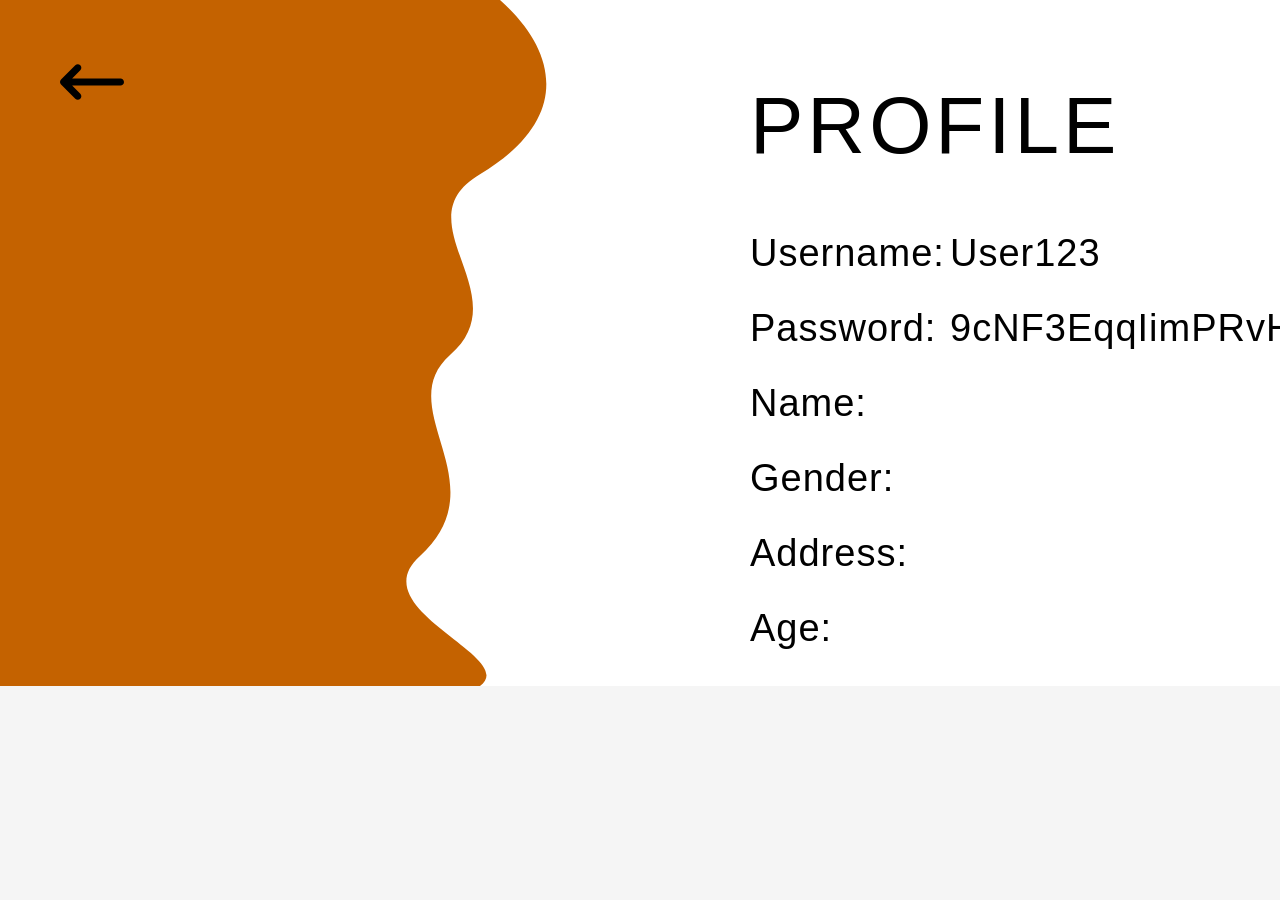
==== profile info.html @ e28e8337 "Add files via upload" ====
<!DOCTYPE html>
<html lang="en">
<head>
  <meta charset="UTF-8">
  <meta name="viewport" content="width=device-width, initial-scale=1.0">
  <title>PROFILE</title>
  <style>
    * {
      box-sizing: border-box;
      margin: 0;
      padding: 0;
      font-family: 'League Gothic', 'Arial Narrow', sans-serif;
    }

    body {
      background-color: #f5f5f5;
      min-height: 10px;
      display: flex;
      justify-content: center;
      align-items: center;
    }

    .canvas-container {
      position: relative;
      width: 1700px;
      height: 686px;
      background-color: #ffffff;
      overflow: hidden;
    }

    /* Organic Organic Left Shape (SVG Overlay) */
    .shape-overlay {
      position: absolute;
      top: 0;
      left: 0;
      width: 600px;
      height: 100%;
      pointer-events: none;
    }

    /* Back Arrow Button */
    .back-button {
      position: absolute;
      top: 50px;
      left: 60px;
      background: none;
      border: none;
      cursor: pointer;
      z-index: 10;
    }

    .back-button svg {
      width: 64px;
      height: 64px;
      fill: #000000;
    }

    /* Right Side Profile Details */
    .content-area {
      position: absolute;
      top: 80px;
      left: 750px;
      display: flex;
      flex-direction: column;
      align-items: flex-start;
    }

    .profile-title {
      font-family: 'Trebuchet MS', 'Lucida Sans Unicode', 'Lucida Grande', 'Lucida Sans', Arial, sans-serif;
      font-size: 80px;
      font-weight: 400;
      letter-spacing: 4px;
      color: #000000;
      text-transform:none;
      margin-bottom: 60px;
    }

    .info-table {
      display: grid;
      grid-template-columns: 200px 300px;
      row-gap: 32px;
      font-size: 38px;
      color: #000000;
      letter-spacing: 1px;
    }

    .label {
      font-weight: 400;
    }

    .value {
      font-weight: 400;
    }
  </style>
</head>
<body>

  <div class="canvas-container">
    <!-- SVG Vector matching the exact organic curved left banner -->
    <svg class="shape-overlay" viewBox="0 0 600 1024" preserveAspectRatio="none">
      <path d="M 0,0 
               L 500,0 
               C 560,80 570,180 480,260 
               C 400,330 520,440 450,530 
               C 390,610 500,720 420,830 
               C 360,910 520,980 480,1024 
               L 0,1024 Z" 
            fill="#c46200" />
    </svg>

    <!-- Arrow Icon -->
     <a href="Susu Log in Landing after .html">
      <button class="back-button" aria-label="Go Back">
        <svg xmlns="http://www.w3.org/2000/svg" viewBox="0 0 576 512">
          <path d="M9.4 233.4c-12.5 12.5-12.5 32.8 0 45.3l128 128c12.5 12.5 32.8 12.5 45.3 0s12.5-32.8 0-45.3L109.3 288 544 288c17.7 0 32-14.3 32-32s-14.3-32-32-32l-434.7 0 73.4-73.4c12.5-12.5 12.5-32.8 0-45.3s-32.8-12.5-45.3 0l-128 128z"/>
        </svg>
      </button>
    </a>

    <!-- Details Section -->
    <div class="content-area">
      <h1 class="profile-title">PROFILE</h1>

      <div class="info-table">
        <span class="label">Username:</span>
        <span class="value">User123</span>

        <span class="label">Password:</span>
        <span class="value" id="passwordField"></span>

        <span class="label">Name:</span>
        <span class="value" id="getName">Name</span>

        <span class="label">Gender:</span>
        <span class="value" id="getGender">Gender</span>

        <span class="label">Address:</span>
        <span class="value" id="getAddress">Address</span>

        <span class="label">Age:</span>
        <span class="value" id="getAge">Age</span>
      </div>
    </div>
  </div>

  <script>
    const urlParams = new URLSearchParams(window.location.search);

    const name = urlParams.get('name')
    const gender = urlParams.get('gender')
    const age = urlParams.get('age')
    const address = urlParams.get('address')

    document.getElementById('getName'). innerText = name;
    document.getElementById('getGender'). innerText = gender;
    document.getElementById('getAge'). innerText = age;
    document.getElementById('getAddress'). innerText = address;
    
    (function generatePasswordImmeadiately() {
      const length =16;
      const charset = "abcdefghijklmnopqrstuvwxyzABCDEFGHIJKLMNOPQRSTUVWXYZ0123456789";
      let password = "";

      const randomValues = new Uint32Array(length);
      window.crypto.getRandomValues(randomValues);

      for (let i = 0; i < length; i++) {
        password += charset[randomValues[i] % charset.length];
      }

      document.getElementById("passwordField").textContent = password;
    })();

  </script>

</body>
</html>
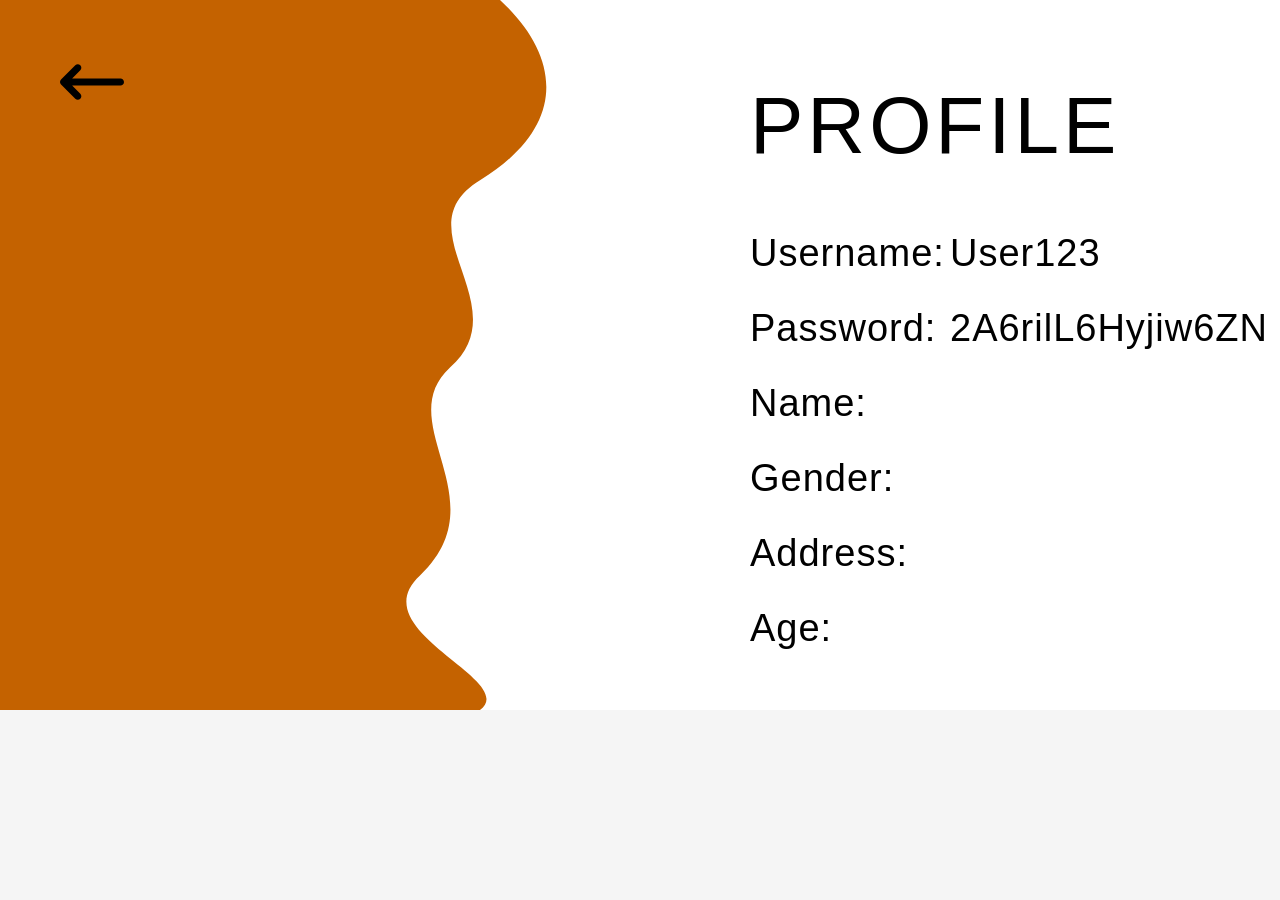
==== commit a160aca4: "update profile" ====
--- a/profile info.html
+++ b/profile info.html
@@ -1,177 +1,201 @@
-<!DOCTYPE html>
-<html lang="en">
-<head>
-  <meta charset="UTF-8">
-  <meta name="viewport" content="width=device-width, initial-scale=1.0">
-  <title>PROFILE</title>
-  <style>
-    * {
-      box-sizing: border-box;
-      margin: 0;
-      padding: 0;
-      font-family: 'League Gothic', 'Arial Narrow', sans-serif;
-    }
-
-    body {
-      background-color: #f5f5f5;
-      min-height: 10px;
-      display: flex;
-      justify-content: center;
-      align-items: center;
-    }
-
-    .canvas-container {
-      position: relative;
-      width: 1700px;
-      height: 686px;
-      background-color: #ffffff;
-      overflow: hidden;
-    }
-
-    /* Organic Organic Left Shape (SVG Overlay) */
-    .shape-overlay {
-      position: absolute;
-      top: 0;
-      left: 0;
-      width: 600px;
-      height: 100%;
-      pointer-events: none;
-    }
-
-    /* Back Arrow Button */
-    .back-button {
-      position: absolute;
-      top: 50px;
-      left: 60px;
-      background: none;
-      border: none;
-      cursor: pointer;
-      z-index: 10;
-    }
-
-    .back-button svg {
-      width: 64px;
-      height: 64px;
-      fill: #000000;
-    }
-
-    /* Right Side Profile Details */
-    .content-area {
-      position: absolute;
-      top: 80px;
-      left: 750px;
-      display: flex;
-      flex-direction: column;
-      align-items: flex-start;
-    }
-
-    .profile-title {
-      font-family: 'Trebuchet MS', 'Lucida Sans Unicode', 'Lucida Grande', 'Lucida Sans', Arial, sans-serif;
-      font-size: 80px;
-      font-weight: 400;
-      letter-spacing: 4px;
-      color: #000000;
-      text-transform:none;
-      margin-bottom: 60px;
-    }
-
-    .info-table {
-      display: grid;
-      grid-template-columns: 200px 300px;
-      row-gap: 32px;
-      font-size: 38px;
-      color: #000000;
-      letter-spacing: 1px;
-    }
-
-    .label {
-      font-weight: 400;
-    }
-
-    .value {
-      font-weight: 400;
-    }
-  </style>
-</head>
-<body>
-
-  <div class="canvas-container">
-    <!-- SVG Vector matching the exact organic curved left banner -->
-    <svg class="shape-overlay" viewBox="0 0 600 1024" preserveAspectRatio="none">
-      <path d="M 0,0 
-               L 500,0 
-               C 560,80 570,180 480,260 
-               C 400,330 520,440 450,530 
-               C 390,610 500,720 420,830 
-               C 360,910 520,980 480,1024 
-               L 0,1024 Z" 
-            fill="#c46200" />
-    </svg>
-
-    <!-- Arrow Icon -->
-     <a href="Susu Log in Landing after .html">
-      <button class="back-button" aria-label="Go Back">
-        <svg xmlns="http://www.w3.org/2000/svg" viewBox="0 0 576 512">
-          <path d="M9.4 233.4c-12.5 12.5-12.5 32.8 0 45.3l128 128c12.5 12.5 32.8 12.5 45.3 0s12.5-32.8 0-45.3L109.3 288 544 288c17.7 0 32-14.3 32-32s-14.3-32-32-32l-434.7 0 73.4-73.4c12.5-12.5 12.5-32.8 0-45.3s-32.8-12.5-45.3 0l-128 128z"/>
-        </svg>
-      </button>
-    </a>
-
-    <!-- Details Section -->
-    <div class="content-area">
-      <h1 class="profile-title">PROFILE</h1>
-
-      <div class="info-table">
-        <span class="label">Username:</span>
-        <span class="value">User123</span>
-
-        <span class="label">Password:</span>
-        <span class="value" id="passwordField"></span>
-
-        <span class="label">Name:</span>
-        <span class="value" id="getName">Name</span>
-
-        <span class="label">Gender:</span>
-        <span class="value" id="getGender">Gender</span>
-
-        <span class="label">Address:</span>
-        <span class="value" id="getAddress">Address</span>
-
-        <span class="label">Age:</span>
-        <span class="value" id="getAge">Age</span>
-      </div>
-    </div>
-  </div>
-
-  <script>
-    const urlParams = new URLSearchParams(window.location.search);
-
-    const name = urlParams.get('name')
-    const gender = urlParams.get('gender')
-    const age = urlParams.get('age')
-    const address = urlParams.get('address')
-
-    document.getElementById('getName'). innerText = name;
-    document.getElementById('getGender'). innerText = gender;
-    document.getElementById('getAge'). innerText = age;
-    document.getElementById('getAddress'). innerText = address;
-    
-    (function generatePasswordImmeadiately() {
-      const length =16;
-      const charset = "abcdefghijklmnopqrstuvwxyzABCDEFGHIJKLMNOPQRSTUVWXYZ0123456789";
-      let password = "";
-
-      const randomValues = new Uint32Array(length);
-      window.crypto.getRandomValues(randomValues);
-
-      for (let i = 0; i < length; i++) {
-        password += charset[randomValues[i] % charset.length];
-      }
-
-      document.getElementById("passwordField").textContent = password;
-    })();
-
-  </script>
-
-</body>
+<!DOCTYPE html>
+<html lang="en">
+<head>
+  <meta charset="UTF-8">
+  <meta name="viewport" content="width=device-width, initial-scale=1.0">
+  <title>PROFILE</title>
+  <style>
+    * {
+      box-sizing: border-box;
+      margin: 0;
+      padding: 0;
+      font-family: 'League Gothic', 'Arial Narrow', sans-serif;
+    }
+
+    body {
+      background-color: #f5f5f5;
+      min-height: 10px;
+      display: flex;
+      justify-content: center;
+      align-items: center;
+    }
+
+    .canvas-container {
+      position: relative;
+      width: 1700px;
+      height: 710px;
+      background-color: #ffffff;
+      overflow: hidden;
+    }
+
+    /* Organic Organic Left Shape (SVG Overlay) */
+    .shape-overlay {
+      position: absolute;
+      top: 0;
+      left: 0;
+      width: 600px;
+      height: 100%;
+      pointer-events: none;
+    }
+
+    /* Back Arrow Button */
+    .back-button {
+      position: absolute;
+      top: 50px;
+      left: 60px;
+      background: none;
+      border: none;
+      cursor: pointer;
+      z-index: 10;
+    }
+
+    .back-button svg {
+      width: 64px;
+      height: 64px;
+      fill: #000000;
+    }
+
+    /* Right Side Profile Details */
+    .content-area {
+      position: absolute;
+      top: 80px;
+      left: 750px;
+      display: flex;
+      flex-direction: column;
+      align-items: flex-start;
+    }
+
+    .profile-title {
+      font-family: 'Trebuchet MS', 'Lucida Sans Unicode', 'Lucida Grande', 'Lucida Sans', Arial, sans-serif;
+      font-size: 80px;
+      font-weight: 400;
+      letter-spacing: 4px;
+      color: #000000;
+      text-transform:none;
+      margin-bottom: 60px;
+    }
+
+    .info-table {
+      display: grid;
+      grid-template-columns: 200px 300px;
+      row-gap: 32px;
+      font-size: 38px;
+      color: #000000;
+      letter-spacing: 1px;
+    }
+
+    .label {
+      font-weight: 400;
+    }
+
+    .value {
+      font-weight: 400;
+    }
+
+    /* ====================== RESPONSIVE ====================== */
+@media (max-width:  900px){
+    .services{grid-template-columns: repeat(2,1fr);}
+    .team{grid-template-columns: 1fr;}
+    .about{grid-template-columns: 1fr;}
+    nav ul{gap: 16px;}
+    nav ul li a{font-size: 12px;}
+    footer{flex-direction: column; align-items: flex-start;}
+}
+
+@media (max-width:  600px){
+    header{padding: 14px 18px;}
+    nav ul{display: none;}
+    .services{grid-template-columns: 1fr;padding: 0 18px 20px;}
+    .team{padding: 0 180px;}
+    .about{padding: 0 180px;}
+    .review-section{padding: 0 180px;}
+    .review-cards{gap:20px;}
+    .avatar{width: 110px; height: 110px;font-size: 36px;}
+    .review-card{width: 110px;}
+    .section-title{font-size: 22px;}
+}
+
+  </style>
+</head>
+<body>
+
+  <div class="canvas-container">
+    <!-- SVG Vector matching the exact organic curved left banner -->
+    <svg class="shape-overlay" viewBox="0 0 600 1024" preserveAspectRatio="none">
+      <path d="M 0,0 
+               L 500,0 
+               C 560,80 570,180 480,260 
+               C 400,330 520,440 450,530 
+               C 390,610 500,720 420,830 
+               C 360,910 520,980 480,1024 
+               L 0,1024 Z" 
+            fill="#c46200" />
+    </svg>
+
+    <!-- Arrow Icon -->
+     <a href="Susu Log in Landing after .html">
+      <button class="back-button" aria-label="Go Back">
+        <svg xmlns="http://www.w3.org/2000/svg" viewBox="0 0 576 512">
+          <path d="M9.4 233.4c-12.5 12.5-12.5 32.8 0 45.3l128 128c12.5 12.5 32.8 12.5 45.3 0s12.5-32.8 0-45.3L109.3 288 544 288c17.7 0 32-14.3 32-32s-14.3-32-32-32l-434.7 0 73.4-73.4c12.5-12.5 12.5-32.8 0-45.3s-32.8-12.5-45.3 0l-128 128z"/>
+        </svg>
+      </button>
+    </a>
+
+    <!-- Details Section -->
+    <div class="content-area">
+      <h1 class="profile-title">PROFILE</h1>
+
+      <div class="info-table">
+        <span class="label">Username:</span>
+        <span class="value">User123</span>
+
+        <span class="label">Password:</span>
+        <span class="value" id="passwordField"></span>
+
+        <span class="label">Name:</span>
+        <span class="value" id="getName">Name</span>
+
+        <span class="label">Gender:</span>
+        <span class="value" id="getGender">Gender</span>
+
+        <span class="label">Address:</span>
+        <span class="value" id="getAddress">Address</span>
+
+        <span class="label">Age:</span>
+        <span class="value" id="getAge">Age</span>
+      </div>
+    </div>
+  </div>
+
+  <script>
+    const urlParams = new URLSearchParams(window.location.search);
+
+    const name = urlParams.get('name')
+    const gender = urlParams.get('gender')
+    const age = urlParams.get('age')
+    const address = urlParams.get('address')
+
+    document.getElementById('getName'). innerText = name;
+    document.getElementById('getGender'). innerText = gender;
+    document.getElementById('getAge'). innerText = age;
+    document.getElementById('getAddress'). innerText = address;
+    
+    (function generatePasswordImmeadiately() {
+      const length =16;
+      const charset = "abcdefghijklmnopqrstuvwxyzABCDEFGHIJKLMNOPQRSTUVWXYZ0123456789";
+      let password = "";
+
+      const randomValues = new Uint32Array(length);
+      window.crypto.getRandomValues(randomValues);
+
+      for (let i = 0; i < length; i++) {
+        password += charset[randomValues[i] % charset.length];
+      }
+
+      document.getElementById("passwordField").textContent = password;
+    })();
+
+  </script>
+
+</body>
 </html>
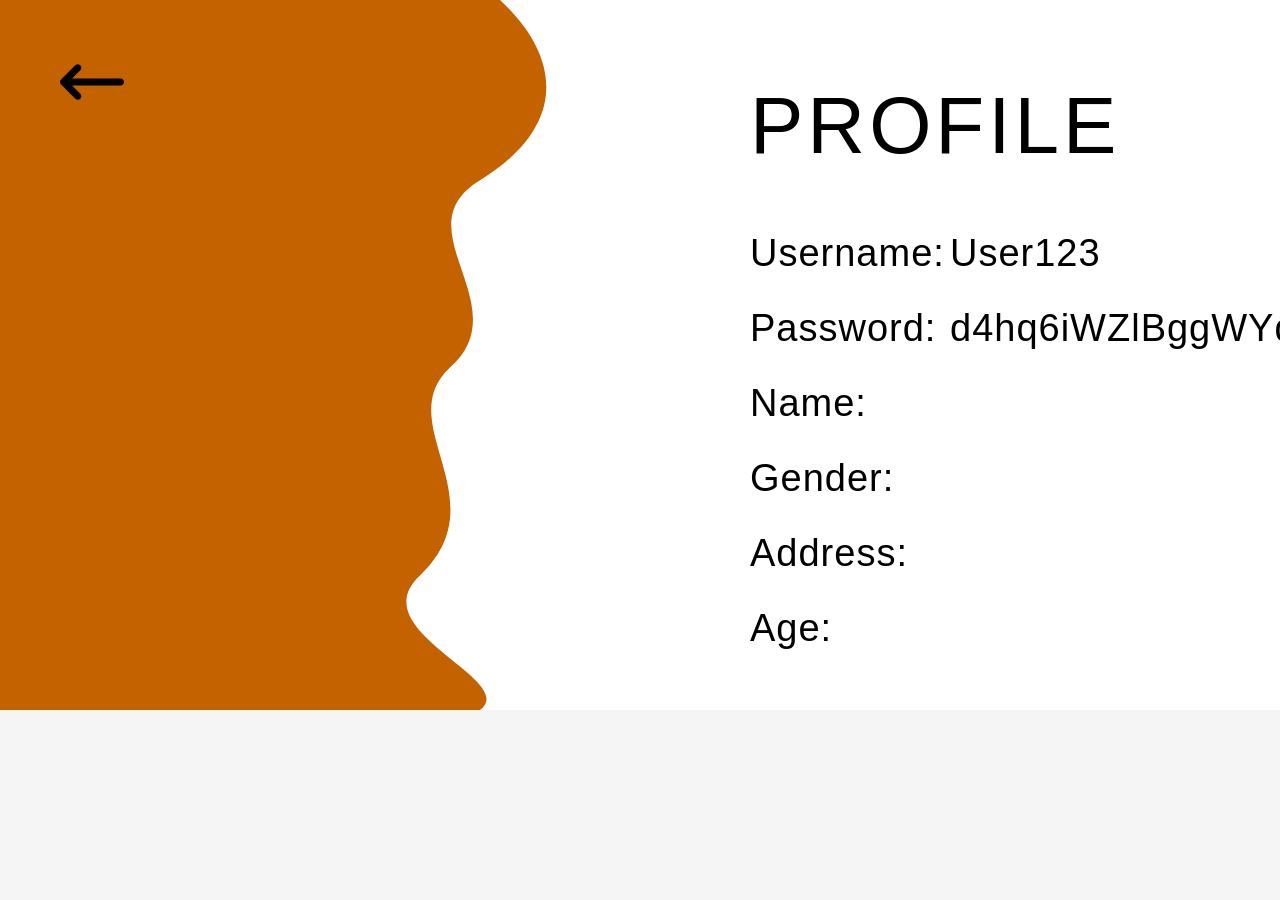
==== commit 8ce9d51e: "update" ====
--- a/profile info.html
+++ b/profile info.html
@@ -92,7 +92,6 @@
       font-weight: 400;
     }
 
-    /* ====================== RESPONSIVE ====================== */
 @media (max-width:  900px){
     .services{grid-template-columns: repeat(2,1fr);}
     .team{grid-template-columns: 1fr;}
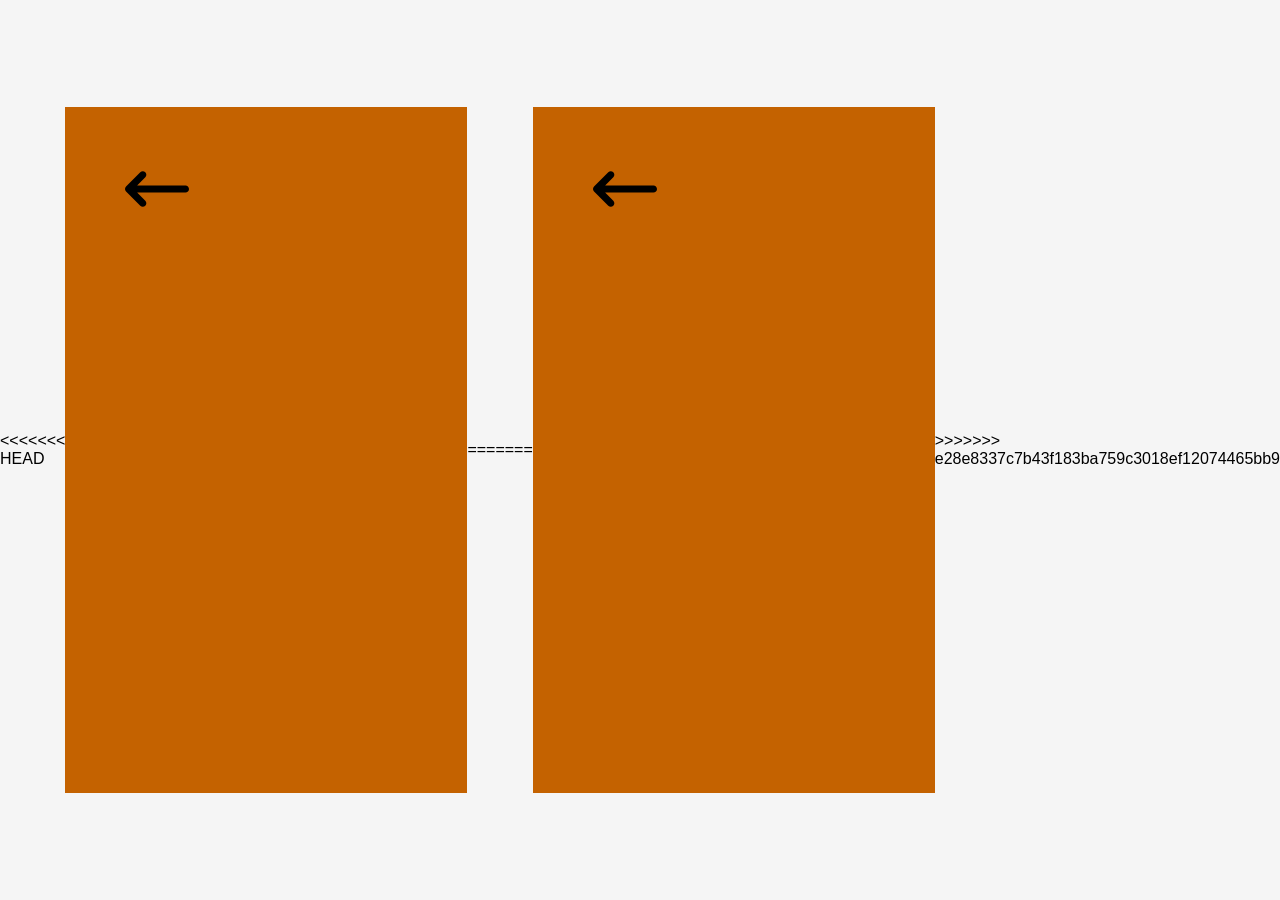
==== commit 1d0ac1f3: "Fix merge conflicts" ====
--- a/profile info.html
+++ b/profile info.html
@@ -1,3 +1,4 @@
+<<<<<<< HEAD
 <!DOCTYPE html>
 <html lang="en">
 <head>
@@ -197,4 +198,182 @@
   </script>
 
 </body>
+=======
+<!DOCTYPE html>
+<html lang="en">
+<head>
+  <meta charset="UTF-8">
+  <meta name="viewport" content="width=device-width, initial-scale=1.0">
+  <title>PROFILE</title>
+  <style>
+    * {
+      box-sizing: border-box;
+      margin: 0;
+      padding: 0;
+      font-family: 'League Gothic', 'Arial Narrow', sans-serif;
+    }
+
+    body {
+      background-color: #f5f5f5;
+      min-height: 10px;
+      display: flex;
+      justify-content: center;
+      align-items: center;
+    }
+
+    .canvas-container {
+      position: relative;
+      width: 1700px;
+      height: 686px;
+      background-color: #ffffff;
+      overflow: hidden;
+    }
+
+    /* Organic Organic Left Shape (SVG Overlay) */
+    .shape-overlay {
+      position: absolute;
+      top: 0;
+      left: 0;
+      width: 600px;
+      height: 100%;
+      pointer-events: none;
+    }
+
+    /* Back Arrow Button */
+    .back-button {
+      position: absolute;
+      top: 50px;
+      left: 60px;
+      background: none;
+      border: none;
+      cursor: pointer;
+      z-index: 10;
+    }
+
+    .back-button svg {
+      width: 64px;
+      height: 64px;
+      fill: #000000;
+    }
+
+    /* Right Side Profile Details */
+    .content-area {
+      position: absolute;
+      top: 80px;
+      left: 750px;
+      display: flex;
+      flex-direction: column;
+      align-items: flex-start;
+    }
+
+    .profile-title {
+      font-family: 'Trebuchet MS', 'Lucida Sans Unicode', 'Lucida Grande', 'Lucida Sans', Arial, sans-serif;
+      font-size: 80px;
+      font-weight: 400;
+      letter-spacing: 4px;
+      color: #000000;
+      text-transform:none;
+      margin-bottom: 60px;
+    }
+
+    .info-table {
+      display: grid;
+      grid-template-columns: 200px 300px;
+      row-gap: 32px;
+      font-size: 38px;
+      color: #000000;
+      letter-spacing: 1px;
+    }
+
+    .label {
+      font-weight: 400;
+    }
+
+    .value {
+      font-weight: 400;
+    }
+  </style>
+</head>
+<body>
+
+  <div class="canvas-container">
+    <!-- SVG Vector matching the exact organic curved left banner -->
+    <svg class="shape-overlay" viewBox="0 0 600 1024" preserveAspectRatio="none">
+      <path d="M 0,0 
+               L 500,0 
+               C 560,80 570,180 480,260 
+               C 400,330 520,440 450,530 
+               C 390,610 500,720 420,830 
+               C 360,910 520,980 480,1024 
+               L 0,1024 Z" 
+            fill="#c46200" />
+    </svg>
+
+    <!-- Arrow Icon -->
+     <a href="Susu Log in Landing after .html">
+      <button class="back-button" aria-label="Go Back">
+        <svg xmlns="http://www.w3.org/2000/svg" viewBox="0 0 576 512">
+          <path d="M9.4 233.4c-12.5 12.5-12.5 32.8 0 45.3l128 128c12.5 12.5 32.8 12.5 45.3 0s12.5-32.8 0-45.3L109.3 288 544 288c17.7 0 32-14.3 32-32s-14.3-32-32-32l-434.7 0 73.4-73.4c12.5-12.5 12.5-32.8 0-45.3s-32.8-12.5-45.3 0l-128 128z"/>
+        </svg>
+      </button>
+    </a>
+
+    <!-- Details Section -->
+    <div class="content-area">
+      <h1 class="profile-title">PROFILE</h1>
+
+      <div class="info-table">
+        <span class="label">Username:</span>
+        <span class="value">User123</span>
+
+        <span class="label">Password:</span>
+        <span class="value" id="passwordField"></span>
+
+        <span class="label">Name:</span>
+        <span class="value" id="getName">Name</span>
+
+        <span class="label">Gender:</span>
+        <span class="value" id="getGender">Gender</span>
+
+        <span class="label">Address:</span>
+        <span class="value" id="getAddress">Address</span>
+
+        <span class="label">Age:</span>
+        <span class="value" id="getAge">Age</span>
+      </div>
+    </div>
+  </div>
+
+  <script>
+    const urlParams = new URLSearchParams(window.location.search);
+
+    const name = urlParams.get('name')
+    const gender = urlParams.get('gender')
+    const age = urlParams.get('age')
+    const address = urlParams.get('address')
+
+    document.getElementById('getName'). innerText = name;
+    document.getElementById('getGender'). innerText = gender;
+    document.getElementById('getAge'). innerText = age;
+    document.getElementById('getAddress'). innerText = address;
+    
+    (function generatePasswordImmeadiately() {
+      const length =16;
+      const charset = "abcdefghijklmnopqrstuvwxyzABCDEFGHIJKLMNOPQRSTUVWXYZ0123456789";
+      let password = "";
+
+      const randomValues = new Uint32Array(length);
+      window.crypto.getRandomValues(randomValues);
+
+      for (let i = 0; i < length; i++) {
+        password += charset[randomValues[i] % charset.length];
+      }
+
+      document.getElementById("passwordField").textContent = password;
+    })();
+
+  </script>
+
+</body>
+>>>>>>> e28e8337c7b43f183ba759c3018ef12074465bb9
 </html>
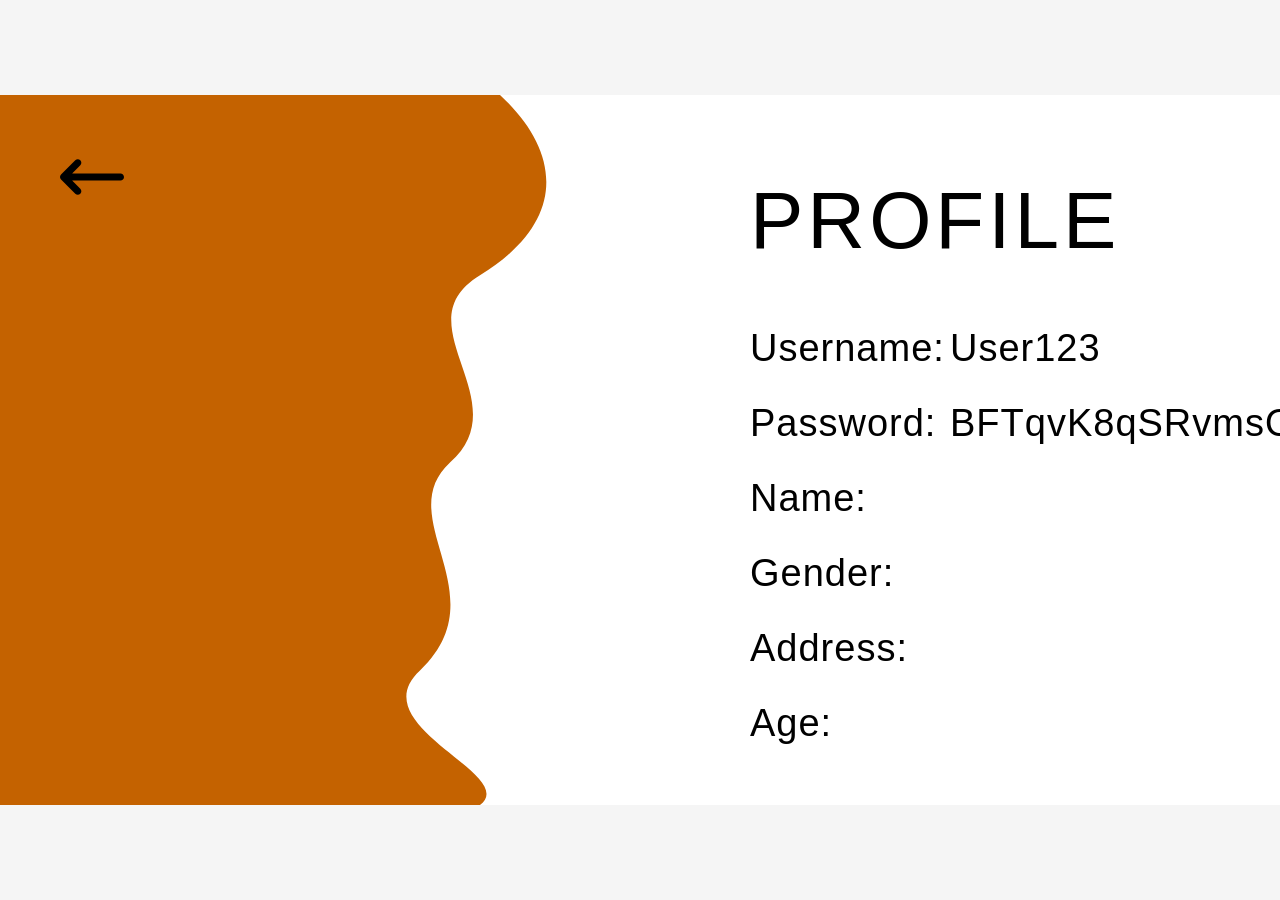
==== commit bd88e666: "updatee" ====
--- a/profile info.html
+++ b/profile info.html
@@ -1,5 +1,4 @@
-<<<<<<< HEAD
-<!DOCTYPE html>
+<!DOCTY1PE html>
 <html lang="en">
 <head>
   <meta charset="UTF-8">
@@ -198,182 +197,4 @@
   </script>
 
 </body>
-=======
-<!DOCTYPE html>
-<html lang="en">
-<head>
-  <meta charset="UTF-8">
-  <meta name="viewport" content="width=device-width, initial-scale=1.0">
-  <title>PROFILE</title>
-  <style>
-    * {
-      box-sizing: border-box;
-      margin: 0;
-      padding: 0;
-      font-family: 'League Gothic', 'Arial Narrow', sans-serif;
-    }
-
-    body {
-      background-color: #f5f5f5;
-      min-height: 10px;
-      display: flex;
-      justify-content: center;
-      align-items: center;
-    }
-
-    .canvas-container {
-      position: relative;
-      width: 1700px;
-      height: 686px;
-      background-color: #ffffff;
-      overflow: hidden;
-    }
-
-    /* Organic Organic Left Shape (SVG Overlay) */
-    .shape-overlay {
-      position: absolute;
-      top: 0;
-      left: 0;
-      width: 600px;
-      height: 100%;
-      pointer-events: none;
-    }
-
-    /* Back Arrow Button */
-    .back-button {
-      position: absolute;
-      top: 50px;
-      left: 60px;
-      background: none;
-      border: none;
-      cursor: pointer;
-      z-index: 10;
-    }
-
-    .back-button svg {
-      width: 64px;
-      height: 64px;
-      fill: #000000;
-    }
-
-    /* Right Side Profile Details */
-    .content-area {
-      position: absolute;
-      top: 80px;
-      left: 750px;
-      display: flex;
-      flex-direction: column;
-      align-items: flex-start;
-    }
-
-    .profile-title {
-      font-family: 'Trebuchet MS', 'Lucida Sans Unicode', 'Lucida Grande', 'Lucida Sans', Arial, sans-serif;
-      font-size: 80px;
-      font-weight: 400;
-      letter-spacing: 4px;
-      color: #000000;
-      text-transform:none;
-      margin-bottom: 60px;
-    }
-
-    .info-table {
-      display: grid;
-      grid-template-columns: 200px 300px;
-      row-gap: 32px;
-      font-size: 38px;
-      color: #000000;
-      letter-spacing: 1px;
-    }
-
-    .label {
-      font-weight: 400;
-    }
-
-    .value {
-      font-weight: 400;
-    }
-  </style>
-</head>
-<body>
-
-  <div class="canvas-container">
-    <!-- SVG Vector matching the exact organic curved left banner -->
-    <svg class="shape-overlay" viewBox="0 0 600 1024" preserveAspectRatio="none">
-      <path d="M 0,0 
-               L 500,0 
-               C 560,80 570,180 480,260 
-               C 400,330 520,440 450,530 
-               C 390,610 500,720 420,830 
-               C 360,910 520,980 480,1024 
-               L 0,1024 Z" 
-            fill="#c46200" />
-    </svg>
-
-    <!-- Arrow Icon -->
-     <a href="Susu Log in Landing after .html">
-      <button class="back-button" aria-label="Go Back">
-        <svg xmlns="http://www.w3.org/2000/svg" viewBox="0 0 576 512">
-          <path d="M9.4 233.4c-12.5 12.5-12.5 32.8 0 45.3l128 128c12.5 12.5 32.8 12.5 45.3 0s12.5-32.8 0-45.3L109.3 288 544 288c17.7 0 32-14.3 32-32s-14.3-32-32-32l-434.7 0 73.4-73.4c12.5-12.5 12.5-32.8 0-45.3s-32.8-12.5-45.3 0l-128 128z"/>
-        </svg>
-      </button>
-    </a>
-
-    <!-- Details Section -->
-    <div class="content-area">
-      <h1 class="profile-title">PROFILE</h1>
-
-      <div class="info-table">
-        <span class="label">Username:</span>
-        <span class="value">User123</span>
-
-        <span class="label">Password:</span>
-        <span class="value" id="passwordField"></span>
-
-        <span class="label">Name:</span>
-        <span class="value" id="getName">Name</span>
-
-        <span class="label">Gender:</span>
-        <span class="value" id="getGender">Gender</span>
-
-        <span class="label">Address:</span>
-        <span class="value" id="getAddress">Address</span>
-
-        <span class="label">Age:</span>
-        <span class="value" id="getAge">Age</span>
-      </div>
-    </div>
-  </div>
-
-  <script>
-    const urlParams = new URLSearchParams(window.location.search);
-
-    const name = urlParams.get('name')
-    const gender = urlParams.get('gender')
-    const age = urlParams.get('age')
-    const address = urlParams.get('address')
-
-    document.getElementById('getName'). innerText = name;
-    document.getElementById('getGender'). innerText = gender;
-    document.getElementById('getAge'). innerText = age;
-    document.getElementById('getAddress'). innerText = address;
-    
-    (function generatePasswordImmeadiately() {
-      const length =16;
-      const charset = "abcdefghijklmnopqrstuvwxyzABCDEFGHIJKLMNOPQRSTUVWXYZ0123456789";
-      let password = "";
-
-      const randomValues = new Uint32Array(length);
-      window.crypto.getRandomValues(randomValues);
-
-      for (let i = 0; i < length; i++) {
-        password += charset[randomValues[i] % charset.length];
-      }
-
-      document.getElementById("passwordField").textContent = password;
-    })();
-
-  </script>
-
-</body>
->>>>>>> e28e8337c7b43f183ba759c3018ef12074465bb9
 </html>
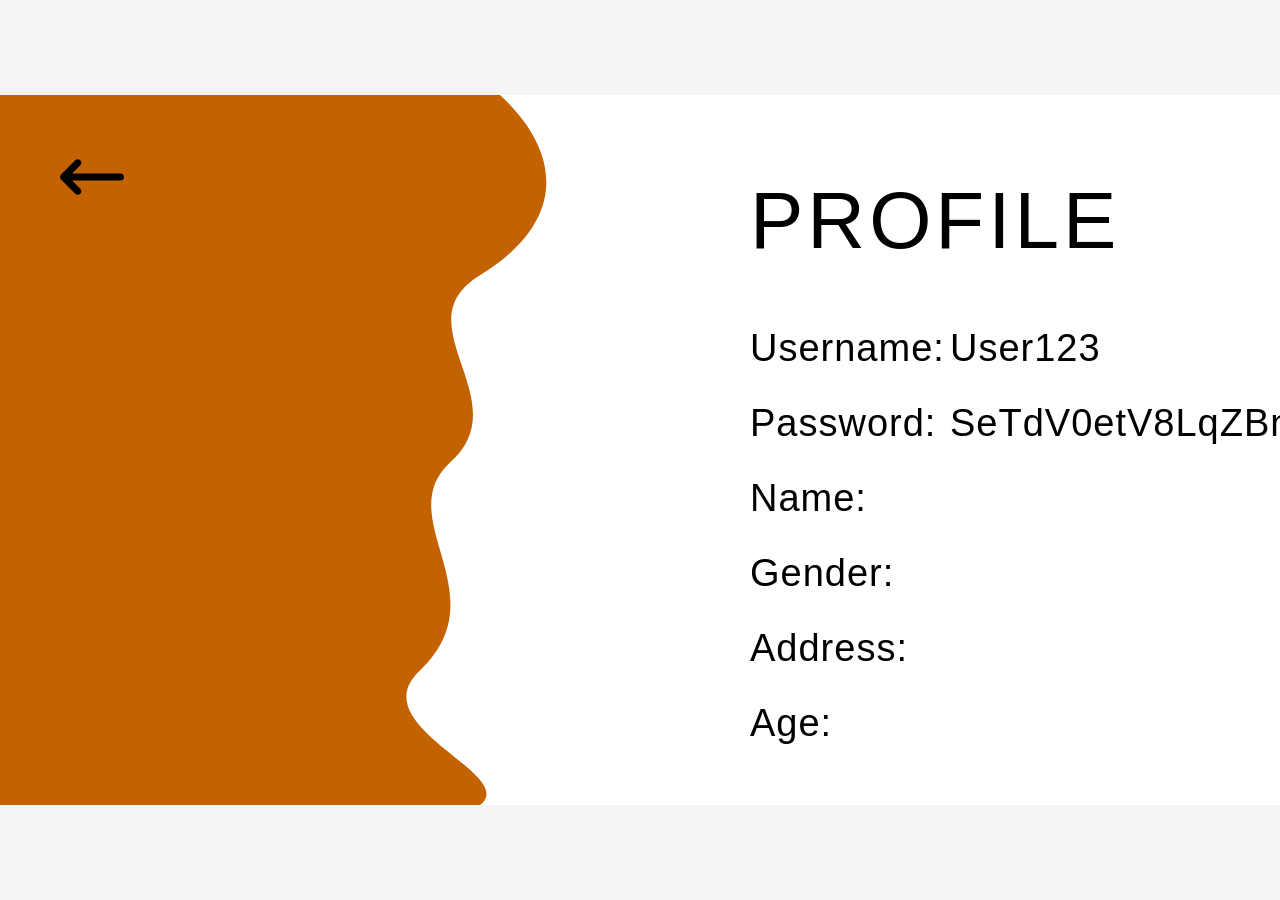
==== commit 588dbe9a: "update again" ====
--- a/profile info.html
+++ b/profile info.html
@@ -1,4 +1,4 @@
-<!DOCTY1PE html>
+<!DOCTYPE html>
 <html lang="en">
 <head>
   <meta charset="UTF-8">
@@ -14,7 +14,7 @@
 
     body {
       background-color: #f5f5f5;
-      min-height: 10px;
+      min-height: 100vh;
       display: flex;
       justify-content: center;
       align-items: center;
@@ -22,7 +22,7 @@
 
     .canvas-container {
       position: relative;
-      width: 1700px;
+      width: min(1700px, 100%);
       height: 710px;
       background-color: #ffffff;
       overflow: hidden;
@@ -91,6 +91,78 @@
     .value {
       font-weight: 400;
     }
+
+@media (max-width: 1100px) {
+    .canvas-container {
+      width: 100%;
+      min-height: 100vh;
+      height: auto;
+    }
+
+    .shape-overlay {
+      width: 40%;
+      height: 100%;
+    }
+
+    .back-button {
+      top: clamp(20px, 5vw, 50px);
+      left: clamp(20px, 5vw, 60px);
+    }
+
+    .back-button svg {
+      width: clamp(36px, 6vw, 56px);
+      height: auto;
+    }
+
+    .content-area {
+      top: clamp(100px, 14vh, 150px);
+      left: 43%;
+      right: 5%;
+      width: 52%;
+    }
+
+    .profile-title {
+      font-size: clamp(44px, 7vw, 70px);
+      margin-bottom: clamp(30px, 6vh, 55px);
+    }
+
+    .info-table {
+      width: 100%;
+      grid-template-columns: minmax(0, 0.8fr) minmax(0, 1fr);
+      row-gap: clamp(16px, 3vh, 28px);
+      font-size: clamp(20px, 3.1vw, 32px);
+    }
+
+    .label,
+    .value {
+      overflow-wrap: anywhere;
+    }
+}
+
+@media (max-width: 600px) {
+    .shape-overlay {
+      width: 36%;
+    }
+
+    .content-area {
+      left: 38%;
+      right: 4%;
+      width: 58%;
+    }
+
+    .profile-title {
+      font-size: clamp(38px, 10vw, 52px);
+      letter-spacing: 2px;
+      margin-bottom: 28px;
+    }
+
+    .info-table {
+      grid-template-columns: minmax(0, 0.85fr) minmax(0, 1fr);
+      column-gap: 8px;
+      row-gap: 20px;
+      font-size: clamp(16px, 4.2vw, 20px);
+    }
+}
 
 @media (max-width:  900px){
     .services{grid-template-columns: repeat(2,1fr);}
